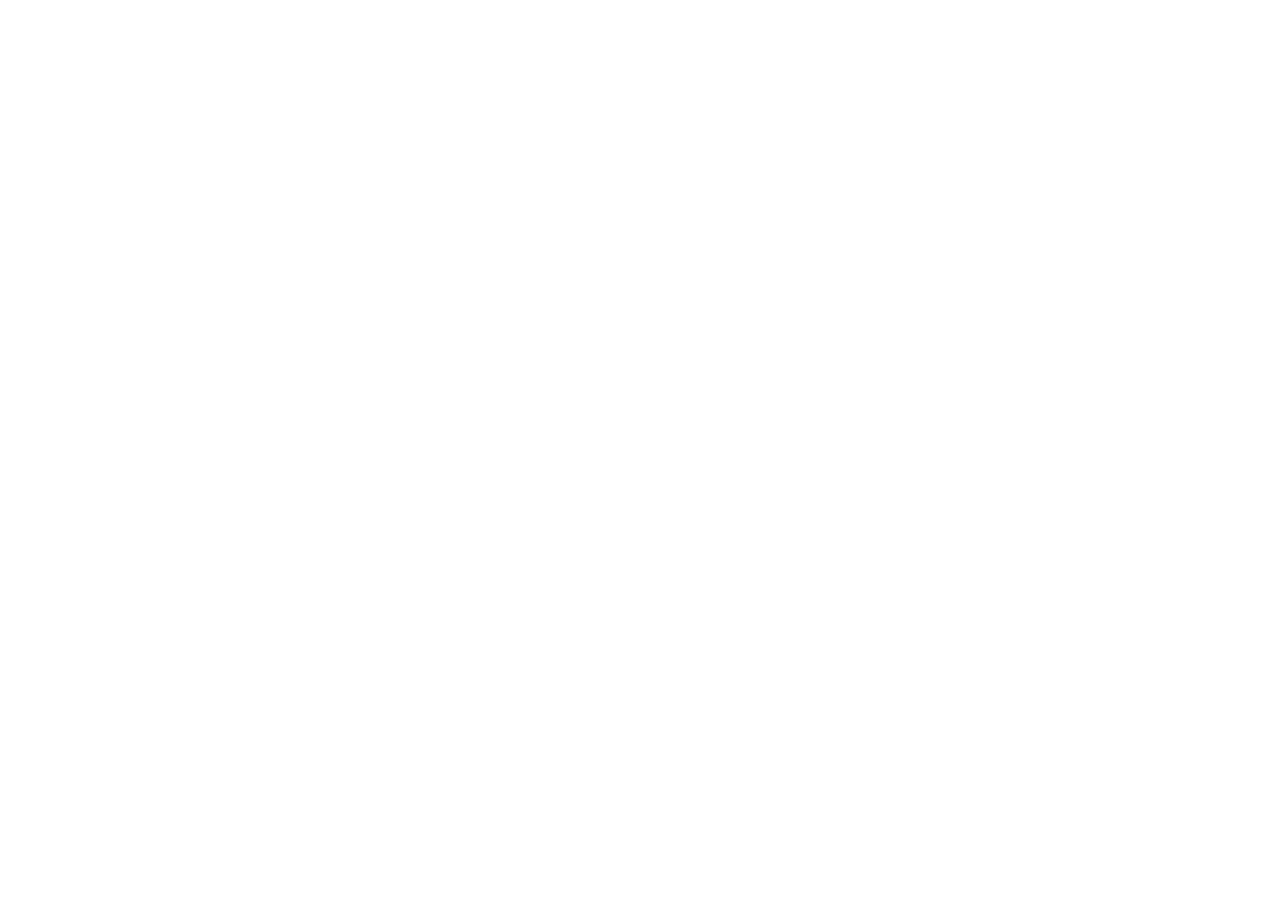
==== LCPF-TECH/index.html @ 7786116d "Initial commit" ====
<!DOCTYPE html>
<html lang="en">
<head>
    <meta charset="UTF-8">
    <meta http-equiv="X-UA-Compatible" content="IE=edge">
    <meta name="viewport" content="width=device-width, initial-scale=1.0">
    <title>LCPF TECH</title>
</head>
<body>
    
</body>
</html>
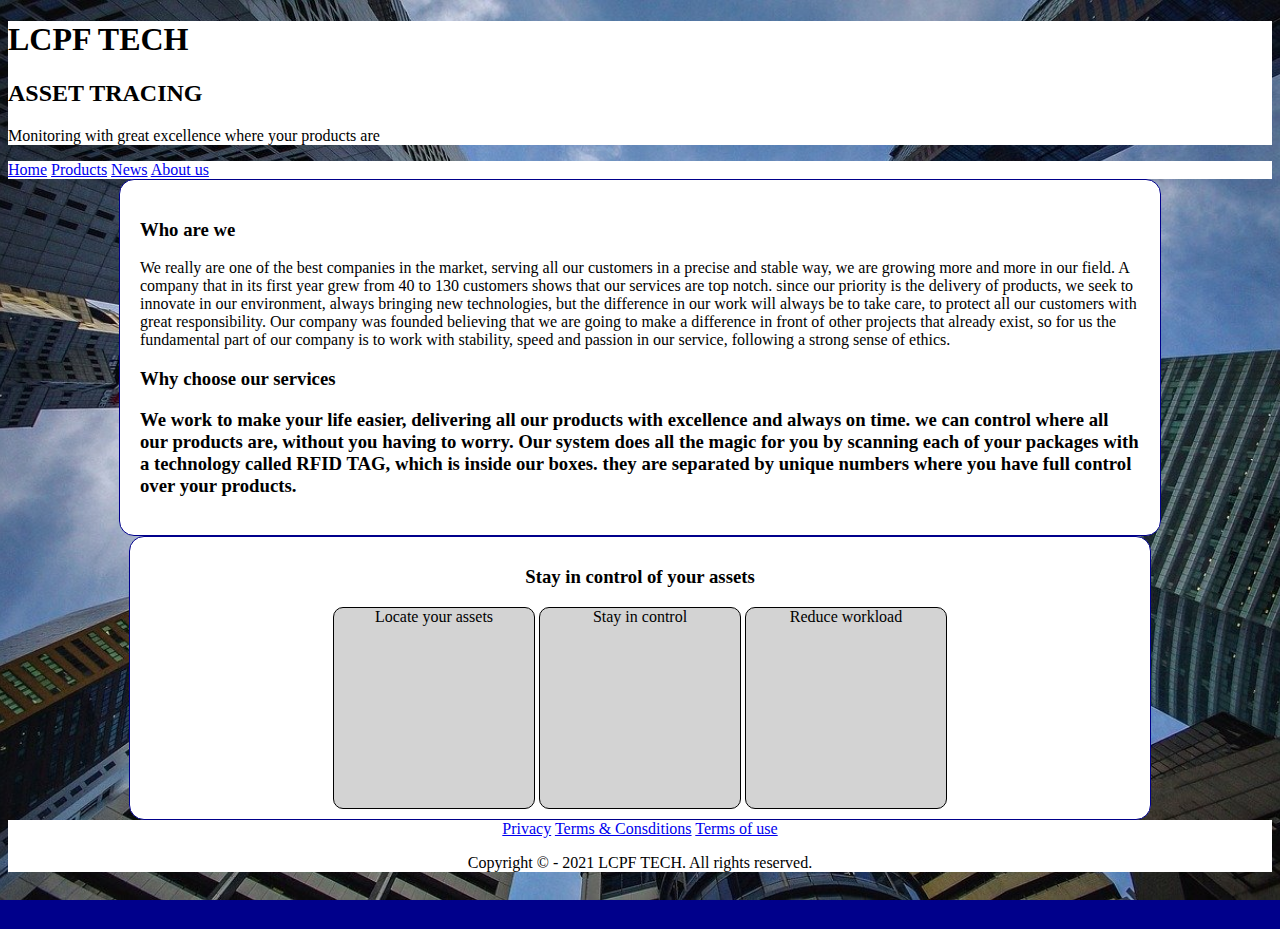
==== commit 245b55a8: "Updates" ====
--- a/LCPF-TECH/index.html
+++ b/LCPF-TECH/index.html
@@ -5,8 +5,53 @@
     <meta http-equiv="X-UA-Compatible" content="IE=edge">
     <meta name="viewport" content="width=device-width, initial-scale=1.0">
     <title>LCPF TECH</title>
+    <link rel="stylesheet" href="style.css">
+    
 </head>
 <body>
-    
+    <header>
+        <h1>LCPF TECH</h1>
+        <h2>ASSET TRACING</h2>
+        <p>Monitoring with great excellence where your products are</p>
+    </header>
+    <nav>
+        <a href="#">Home</a>
+        <a href="#">Products</a>
+        <a href="#">News</a>
+        <a href="#">About us</a>
+    </nav>
+    <main>
+        <article>
+            <h3>Who are we</h3>
+            <p>
+                We really are one of the best companies in the market, serving all our customers in a precise and stable way, we are growing more and more in our field. A company that in its first year grew from 40 to 130 customers shows that our services are top notch. since our priority is the delivery of products, we seek to innovate in our environment, always bringing new technologies, but the difference in our work will always be to take care, to protect all our customers with great responsibility. Our company was founded believing that we are going to make a difference in front of other projects that already exist, so for us the fundamental part of our company is to work with stability, speed and passion in our service, following a strong sense of ethics.
+            </p>
+            <h3>
+                Why choose our services
+                <p>
+                    We work to make your life easier, delivering all our products with excellence and always on time. we can control where all our products are, without you having to worry. Our system does all the magic for you by scanning each of your packages with a technology called RFID TAG, which is inside our boxes.
+                    they are separated by unique numbers where you have full control over your products.
+                </p>
+            </h3>
+        </article>
+        <aside>
+            <h3>Stay in control of your assets</h3>
+            <div class="square">
+                Locate your assets
+            </div>
+            <div class="square">
+                Stay in control
+            </div>
+            <div class="square">
+                Reduce workload
+            </div>
+        </aside>
+    </main>
+    <footer>
+        <a href="#">Privacy</a>
+        <a href="#">Terms & Consditions</a>
+        <a href="#">Terms of use</a>
+        <p>Copyright &copy; - 2021 LCPF TECH. All rights reserved.</p>
+    </footer>
 </body>
 </html>--- a/LCPF-TECH/style.css
+++ b/LCPF-TECH/style.css
@@ -0,0 +1,54 @@
+@charset "UFT-8";
+
+body{
+    height: 100vh;
+    background-color: darkblue;
+    background-image: url(image/wallpaper002.jpg);
+    background-position: center center;
+    background-repeat: no-repeat;
+    background-size: cover;
+    background-attachment: fixed;
+}
+
+header{
+    background-color: white;
+
+}
+
+nav{
+    background-color: white;
+}
+
+
+article{
+    background-color: white;
+    max-width: 1000px;
+    padding: 20px;
+    margin: auto;
+    border: 1px solid darkblue;
+    border-radius: 15px;
+}
+
+aside{
+    background-color: white;
+    max-width: 1000px;
+    padding: 10px;
+    margin: auto;
+    border: 1px solid darkblue;
+    border-radius: 15px;
+    text-align: center;
+}
+
+.square{
+    display: inline-block;
+    border: 1px solid black;
+    border-radius: 10px;
+    background-color: lightgray;
+    width: 200px;
+    height: 200px;
+}
+
+footer{
+    background-color: white;
+    text-align: center;
+}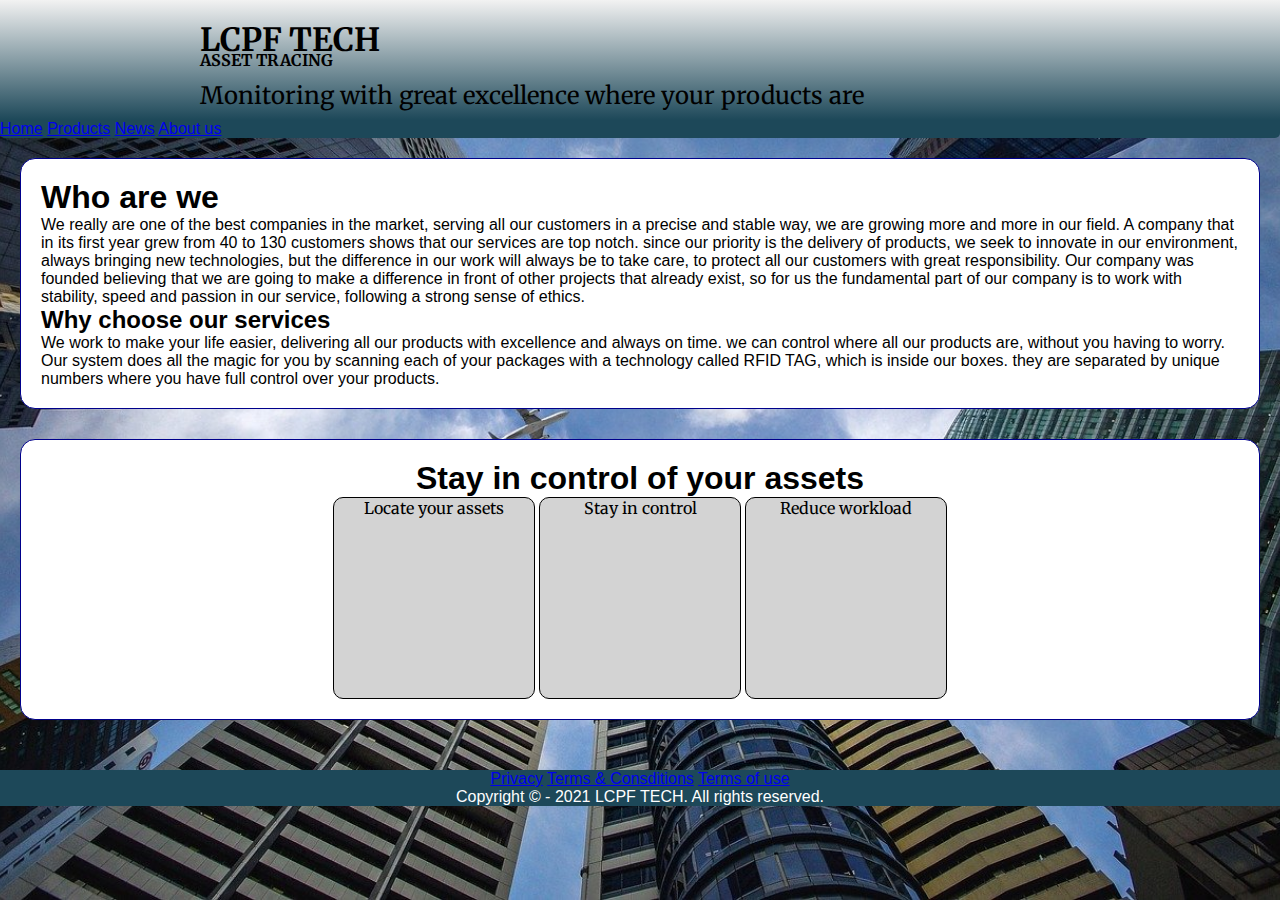
==== commit 9636608f: "update" ====
--- a/LCPF-TECH/index.html
+++ b/LCPF-TECH/index.html
@@ -22,20 +22,18 @@
     </nav>
     <main>
         <article>
-            <h3>Who are we</h3>
+            <h1>Who are we</h1>
             <p>
                 We really are one of the best companies in the market, serving all our customers in a precise and stable way, we are growing more and more in our field. A company that in its first year grew from 40 to 130 customers shows that our services are top notch. since our priority is the delivery of products, we seek to innovate in our environment, always bringing new technologies, but the difference in our work will always be to take care, to protect all our customers with great responsibility. Our company was founded believing that we are going to make a difference in front of other projects that already exist, so for us the fundamental part of our company is to work with stability, speed and passion in our service, following a strong sense of ethics.
             </p>
-            <h3>
-                Why choose our services
-                <p>
-                    We work to make your life easier, delivering all our products with excellence and always on time. we can control where all our products are, without you having to worry. Our system does all the magic for you by scanning each of your packages with a technology called RFID TAG, which is inside our boxes.
-                    they are separated by unique numbers where you have full control over your products.
-                </p>
-            </h3>
+            <h2>Why choose our services</h2>
+            <p>
+                We work to make your life easier, delivering all our products with excellence and always on time. we can control where all our products are, without you having to worry. Our system does all the magic for you by scanning each of your packages with a technology called RFID TAG, which is inside our boxes.
+                they are separated by unique numbers where you have full control over your products.
+            </p>
         </article>
         <aside>
-            <h3>Stay in control of your assets</h3>
+            <h1>Stay in control of your assets</h1>
             <div class="square">
                 Locate your assets
             </div>
--- a/LCPF-TECH/style.css
+++ b/LCPF-TECH/style.css
@@ -1,4 +1,22 @@
 @charset "UFT-8";
+
+@import url('https://fonts.googleapis.com/css2?family=Merriweather&display=swap');
+
+:root{
+    --color0: #F2F2F2;
+    --color1: #66D9B8;
+    --color2: #51A696;
+    --color3: #296B73;
+    --color4: #1D4859;
+
+    --standard-font: Arial, Verdana, Helvetica, sans-serif;
+    --featured-font: 'Merriweather', serif;
+}
+
+*{
+    margin: 0px;
+    padding: 0px;
+}
 
 body{
     height: 100vh;
@@ -8,35 +26,58 @@
     background-repeat: no-repeat;
     background-size: cover;
     background-attachment: fixed;
+    font-family: var(--standard-font);
 }
 
 header{
-    background-color: white;
+    background-image: linear-gradient(to bottom, var(--color0), var(--color4));
+    font-family: var(--featured-font);
+    min-height: 100px;
+    padding-left: 200px;
+    padding-top: 20px;
+}
+header > h1{
 
 }
 
-nav{
-    background-color: white;
+header > h2{
+    font-size: 1em;
+    margin-top: -10px;
+    margin-bottom: 10px;
+}
+header > p{
+    font-size: 1.5em;
 }
 
+nav{
+    background-color: var(--color4);
+    border-bottom-left-radius: 5px;
+    border-bottom-right-radius: 5px;
+}
+
+main {
+    padding: 20px;
+}
 
 article{
     background-color: white;
-    max-width: 1000px;
+    max-width: 1200px;
     padding: 20px;
     margin: auto;
     border: 1px solid darkblue;
     border-radius: 15px;
+    margin-bottom: 30px;
 }
 
 aside{
     background-color: white;
-    max-width: 1000px;
-    padding: 10px;
+    max-width: 1200px;
+    padding: 20px;
     margin: auto;
     border: 1px solid darkblue;
     border-radius: 15px;
     text-align: center;
+    margin-bottom: 30px;
 }
 
 .square{
@@ -46,9 +87,12 @@
     background-color: lightgray;
     width: 200px;
     height: 200px;
+    font-family: var(--featured-font);
 }
 
 footer{
-    background-color: white;
+    background-color: var(--color4);
+    color: white;
     text-align: center;
+    margin-bottom: 0px;
 }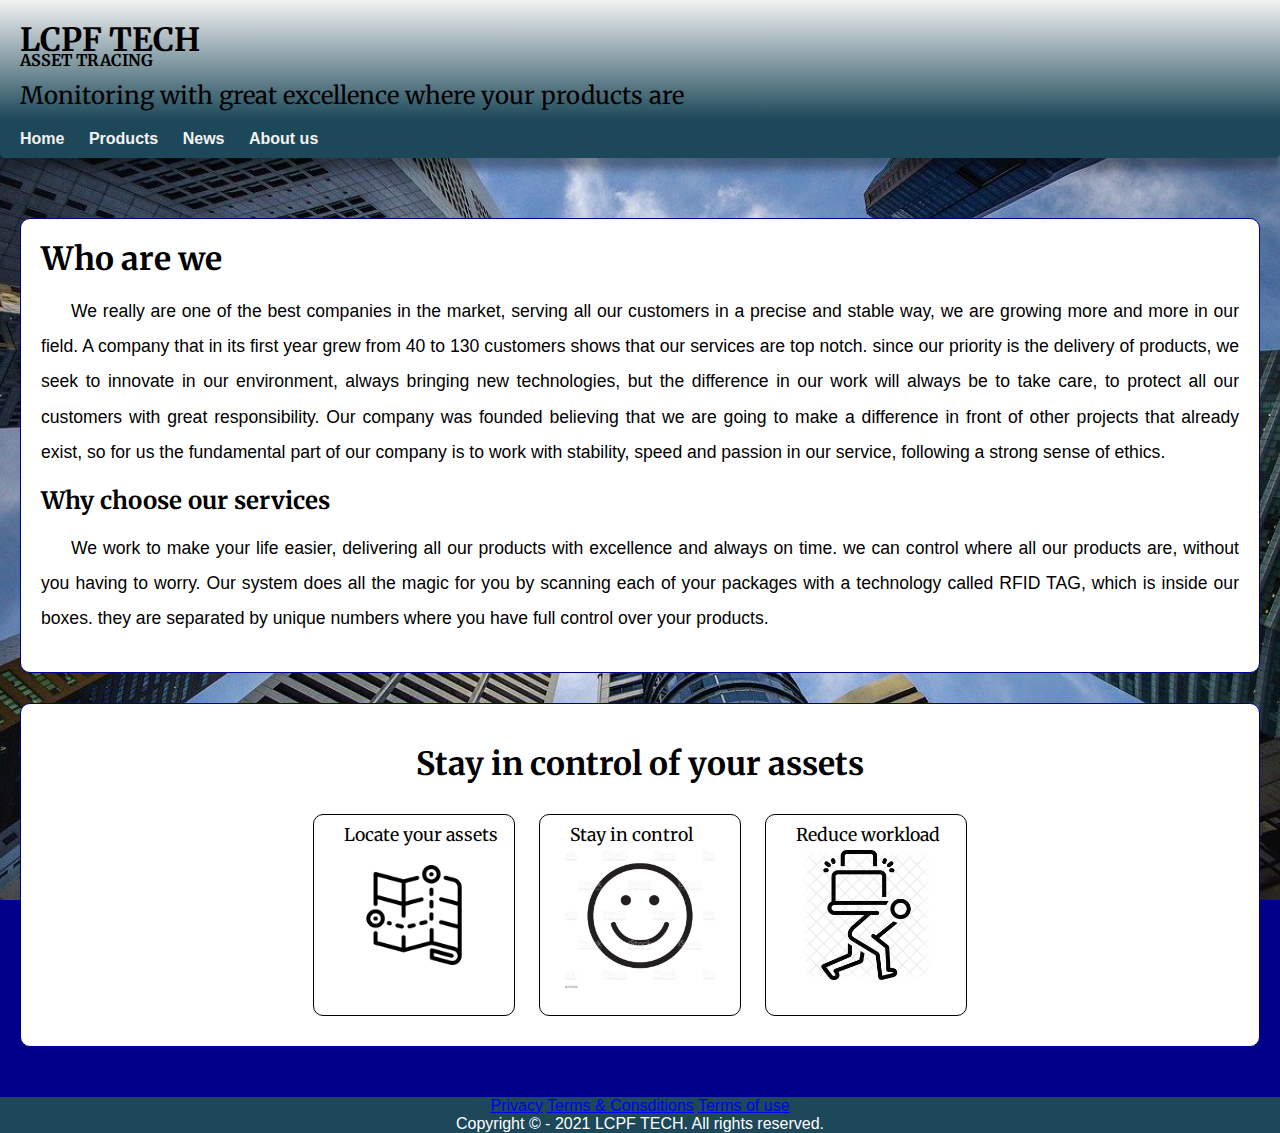
==== commit f180387f: "upDate" ====
--- a/LCPF-TECH/index.html
+++ b/LCPF-TECH/index.html
@@ -34,14 +34,14 @@
         </article>
         <aside>
             <h1>Stay in control of your assets</h1>
-            <div class="square">
-                Locate your assets
+            <div class="square" id="map">
+                <p>Locate your assets</p>
             </div>
-            <div class="square">
-                Stay in control
+            <div class="square" id="happy">
+                <p>Stay in control</p>
             </div>
-            <div class="square">
-                Reduce workload
+            <div class="square" id="workload">
+                <p>Reduce workload</p>
             </div>
         </aside>
     </main>
--- a/LCPF-TECH/style.css
+++ b/LCPF-TECH/style.css
@@ -33,11 +33,8 @@
     background-image: linear-gradient(to bottom, var(--color0), var(--color4));
     font-family: var(--featured-font);
     min-height: 100px;
-    padding-left: 200px;
+    padding-left: 20px;
     padding-top: 20px;
-}
-header > h1{
-
 }
 
 header > h2{
@@ -53,10 +50,32 @@
     background-color: var(--color4);
     border-bottom-left-radius: 5px;
     border-bottom-right-radius: 5px;
+    padding: 10px;
+    box-shadow: 0px 11px 9px rgba(0, 0, 0, 0.322);
+    margin-bottom: 40px;
+}
+nav > a{
+    color: var(--color0);
+    padding: 10px;
+    text-decoration: none;
+    font-weight: bold;
+    transition-duration: .5s;
+    border-radius: 5px;
+}
+nav > a:hover{
+    background-color: var(--color3);
+    color: var(--color4);
 }
 
 main {
     padding: 20px;
+}
+main p{
+    margin: 15px 0px ;
+    text-align: justify;
+    text-indent: 30px;
+    font-size: 1.1em;
+    line-height: 2em;
 }
 
 article{
@@ -65,8 +84,12 @@
     padding: 20px;
     margin: auto;
     border: 1px solid darkblue;
-    border-radius: 15px;
+    border-radius: 10px;
     margin-bottom: 30px;
+}
+
+article > h1,h2{
+    font-family: var(--featured-font);
 }
 
 aside{
@@ -75,7 +98,7 @@
     padding: 20px;
     margin: auto;
     border: 1px solid darkblue;
-    border-radius: 15px;
+    border-radius: 10px;
     text-align: center;
     margin-bottom: 30px;
 }
@@ -84,10 +107,39 @@
     display: inline-block;
     border: 1px solid black;
     border-radius: 10px;
-    background-color: lightgray;
+    background-color: white;
     width: 200px;
     height: 200px;
     font-family: var(--featured-font);
+    margin: 10px;
+}
+
+div#map{
+    background-image: url(image/map.png);
+    background-size: 100px;
+    background-repeat: no-repeat;
+    background-position: center center
+    
+}
+div#happy{
+    background-image: url(image/happy.jpg);
+    background-size: 150px;
+    background-repeat: no-repeat;
+    background-position: center center;
+}
+div#workload{
+    background-image: url(image/workload.png);
+    background-size: 130px;
+    background-repeat: no-repeat;
+    background-position: center center;
+}
+div > p{
+    margin-top: 3px;
+}
+
+aside > h1{
+    font-family: var(--featured-font);
+    padding: 20px;
 }
 
 footer{
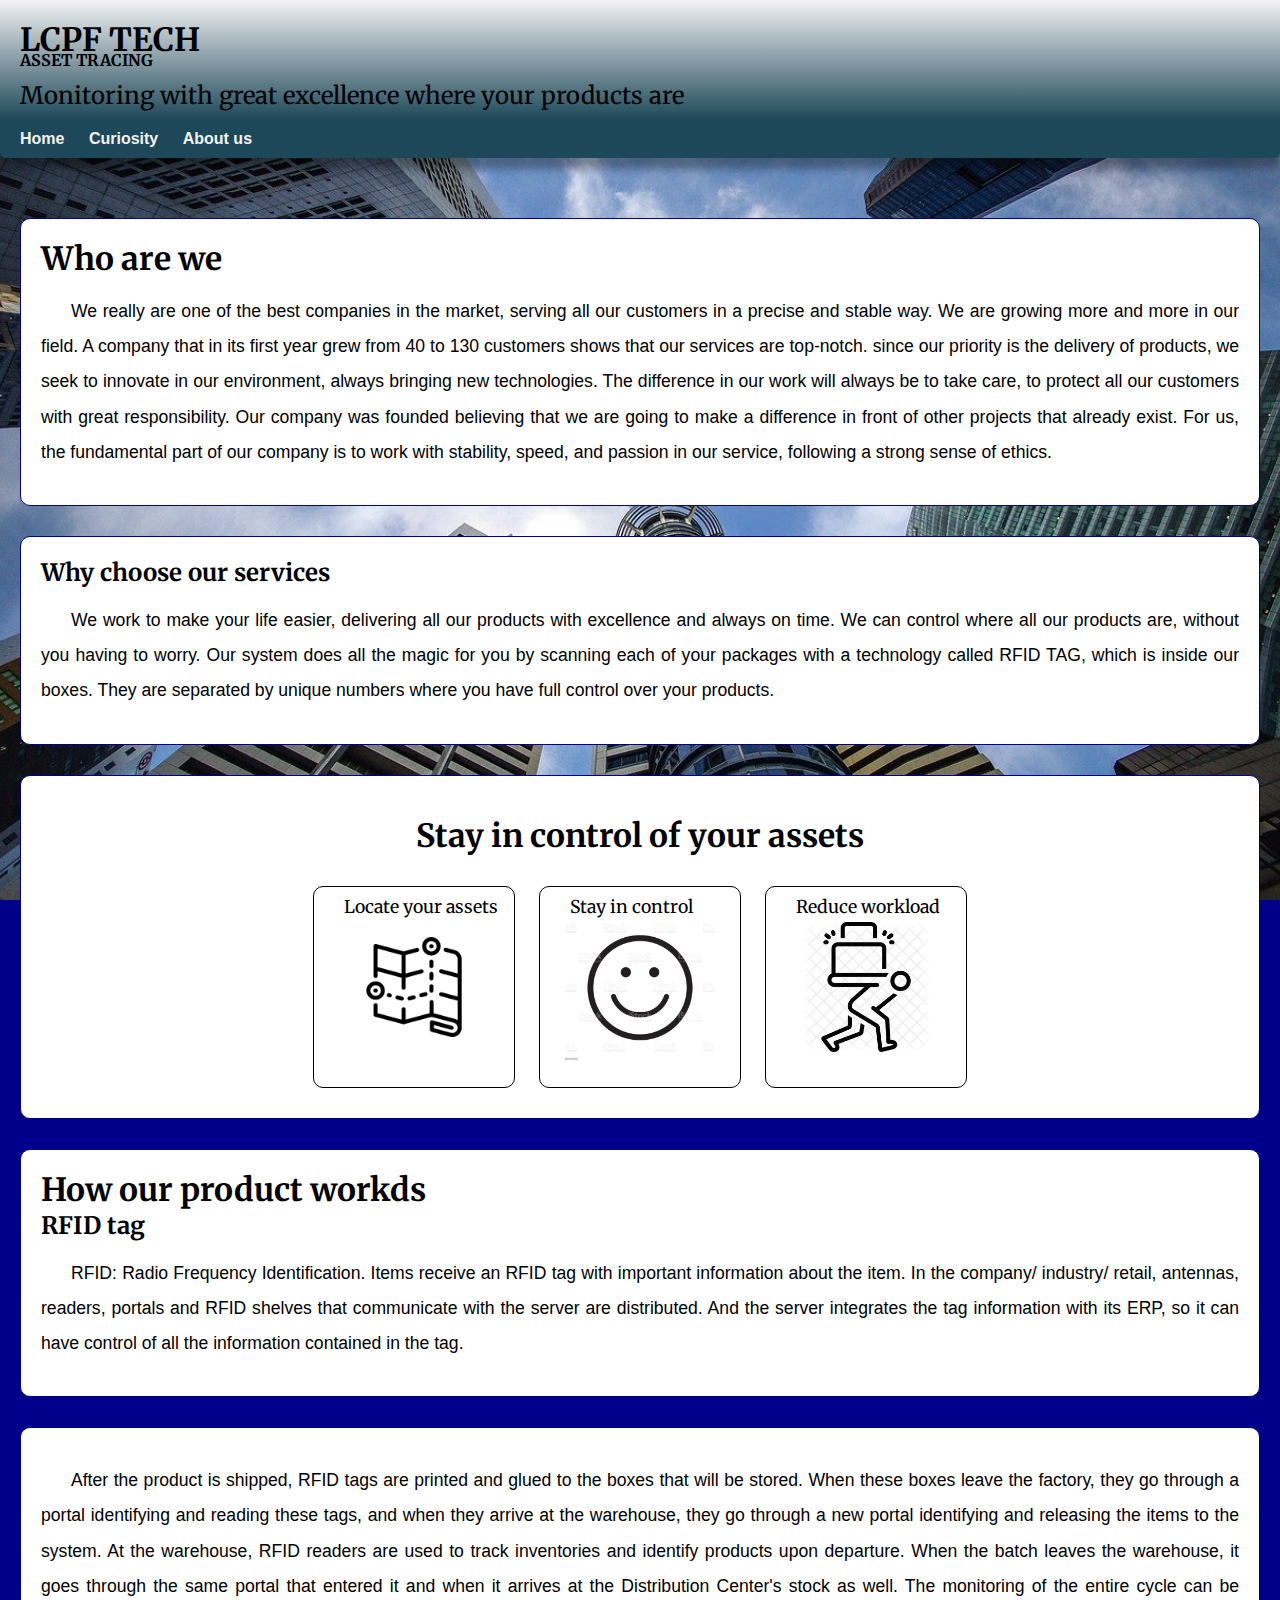
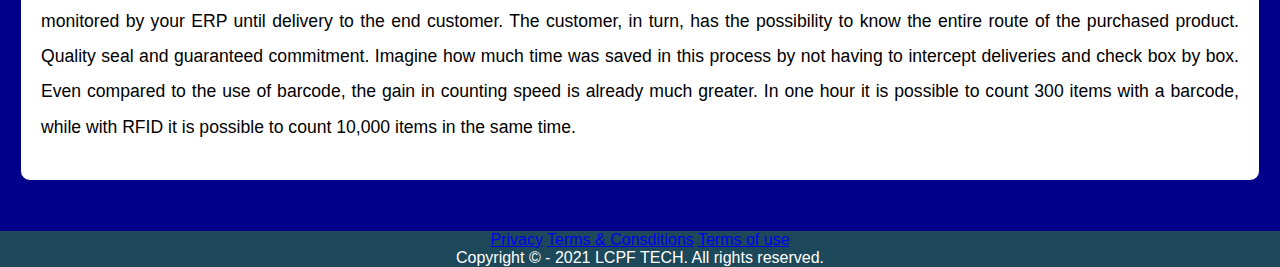
==== commit 95fd588e: "update" ====
--- a/LCPF-TECH/index.html
+++ b/LCPF-TECH/index.html
@@ -15,35 +15,61 @@
         <p>Monitoring with great excellence where your products are</p>
     </header>
     <nav>
-        <a href="#">Home</a>
-        <a href="#">Products</a>
-        <a href="#">News</a>
-        <a href="#">About us</a>
+        <a href="index.html">Home</a>
+        <a href="curiosity.html">Curiosity</a>
+        <a href="about">About us</a>
     </nav>
     <main>
         <article>
             <h1>Who are we</h1>
             <p>
-                We really are one of the best companies in the market, serving all our customers in a precise and stable way, we are growing more and more in our field. A company that in its first year grew from 40 to 130 customers shows that our services are top notch. since our priority is the delivery of products, we seek to innovate in our environment, always bringing new technologies, but the difference in our work will always be to take care, to protect all our customers with great responsibility. Our company was founded believing that we are going to make a difference in front of other projects that already exist, so for us the fundamental part of our company is to work with stability, speed and passion in our service, following a strong sense of ethics.
+                We really are one of the best companies in the market, serving all our customers in a precise and stable way. We are growing more and more in our field. A company that in its first year grew from 40 to 130 customers shows that our services are top-notch. since our priority is the delivery of products, we seek to innovate in our environment, always bringing new technologies. The difference in our work will always be to take care, to protect all our customers with great responsibility. Our company was founded believing that we are going to make a difference in front of other projects that already exist. For us, the fundamental part of our company is to work with stability, speed, and passion in our service, following a strong sense of ethics.
             </p>
+        </article>
+        <article>
             <h2>Why choose our services</h2>
             <p>
-                We work to make your life easier, delivering all our products with excellence and always on time. we can control where all our products are, without you having to worry. Our system does all the magic for you by scanning each of your packages with a technology called RFID TAG, which is inside our boxes.
-                they are separated by unique numbers where you have full control over your products.
+                We work to make your life easier, delivering all our products with excellence and always on time. We can control where all our products are, without you having to worry. Our system does all the magic for you by scanning each of your packages with a technology called RFID TAG, which is inside our boxes.
+                They are separated by unique numbers where you have full control over your products.
             </p>
         </article>
         <aside>
             <h1>Stay in control of your assets</h1>
+
             <div class="square" id="map">
                 <p>Locate your assets</p>
+                <p></p>
             </div>
+
             <div class="square" id="happy">
                 <p>Stay in control</p>
             </div>
+
             <div class="square" id="workload">
                 <p>Reduce workload</p>
             </div>
         </aside>
+        <article>
+            <H1>How our product workds</H1>
+            <h2>RFID tag</h2>
+            <p>
+                RFID: Radio Frequency Identification. Items receive an RFID tag with important information about the item. In the company/ industry/ retail, antennas, readers, portals and RFID shelves that communicate with the server are distributed. And the server integrates the tag information with its ERP, so it can have control of all the information contained in the tag.
+            </p>
+        </article>
+        <div class="img">
+            
+        </div>
+        <article>
+            <p>
+                After the product is shipped, RFID tags are printed and glued to the boxes that will be stored.
+                When these boxes leave the factory, they go through a portal identifying and reading these tags, and when they arrive at the warehouse, they go through a new portal identifying and releasing the items to the system.
+                At the warehouse, RFID readers are used to track inventories and identify products upon departure.
+                When the batch leaves the warehouse, it goes through the same portal that entered it and when it arrives at the Distribution Center's stock as well.
+                The monitoring of the entire cycle can be monitored by your ERP until delivery to the end customer.
+                The customer, in turn, has the possibility to know the entire route of the purchased product. Quality seal and guaranteed commitment.
+                Imagine how much time was saved in this process by not having to intercept deliveries and check box by box. Even compared to the use of barcode, the gain in counting speed is already much greater. In one hour it is possible to count 300 items with a barcode, while with RFID it is possible to count 10,000 items in the same time.
+            </p>
+        </article>
     </main>
     <footer>
         <a href="#">Privacy</a>
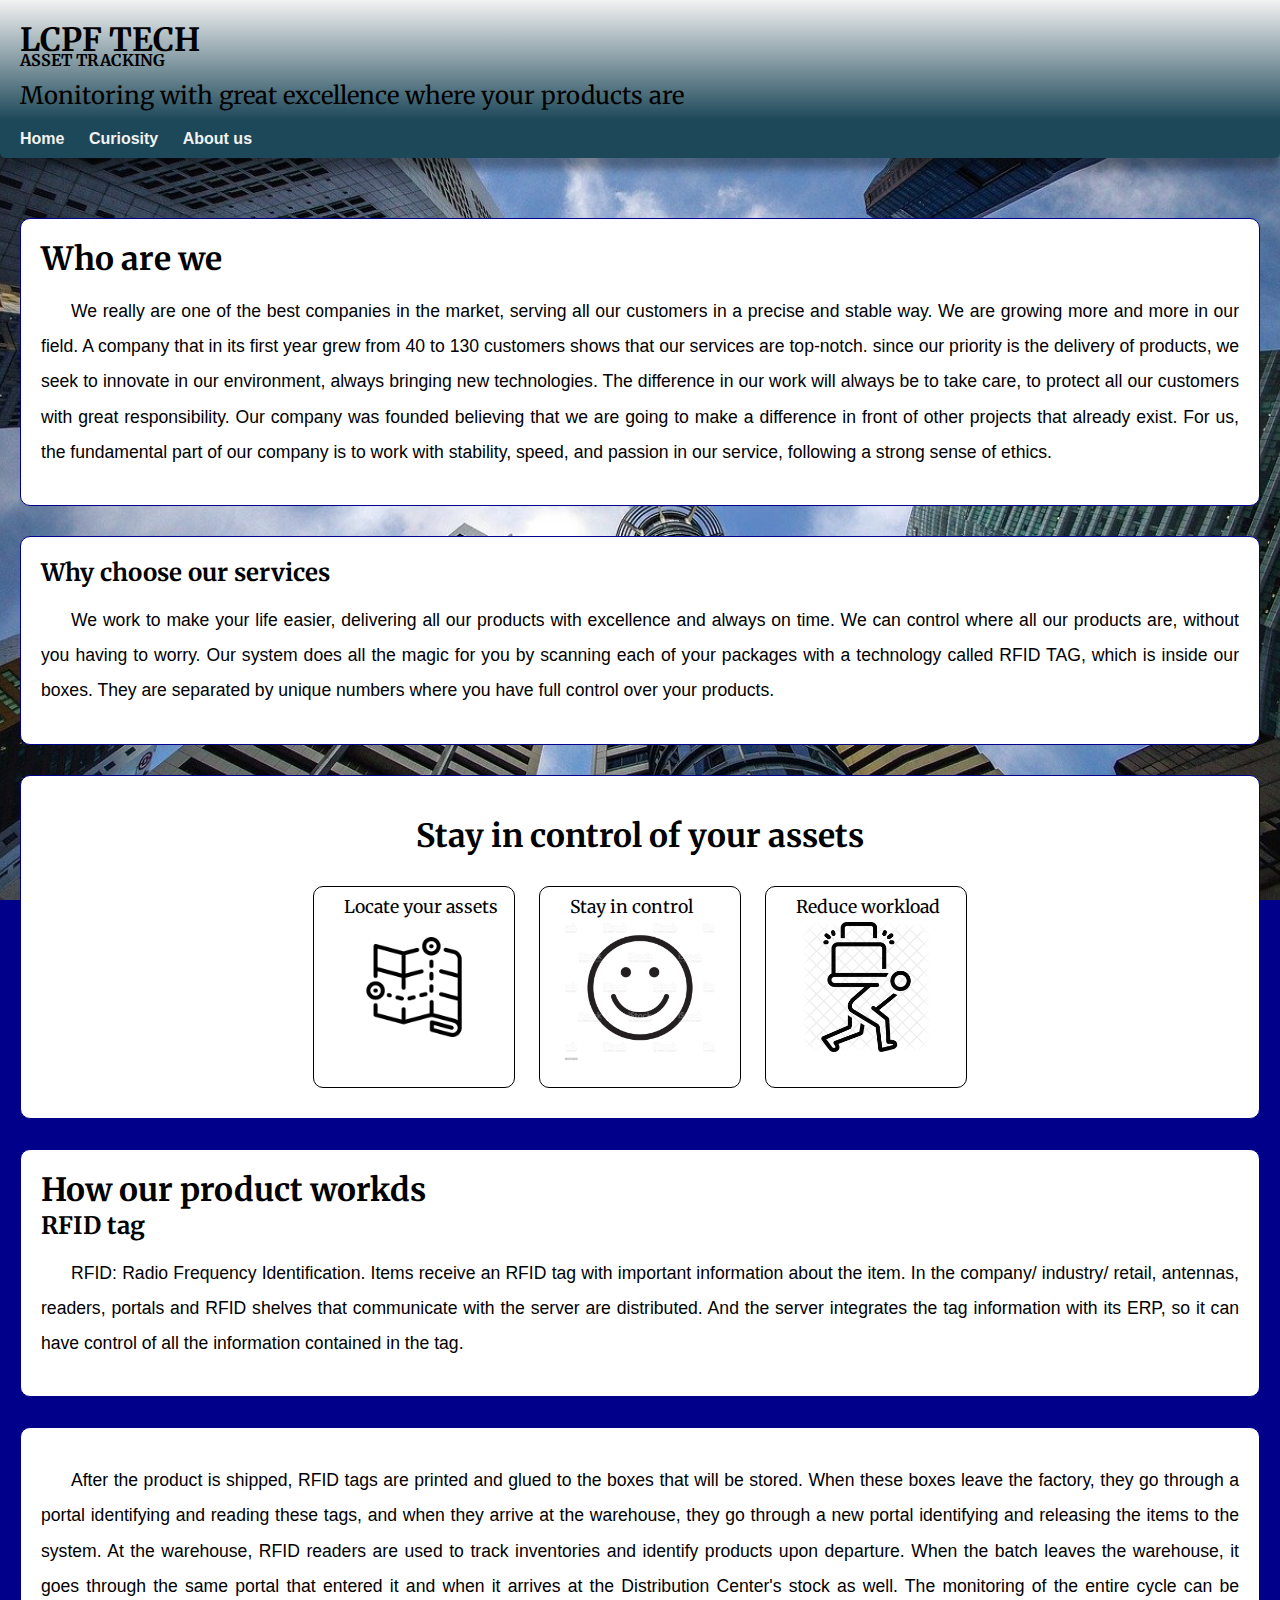
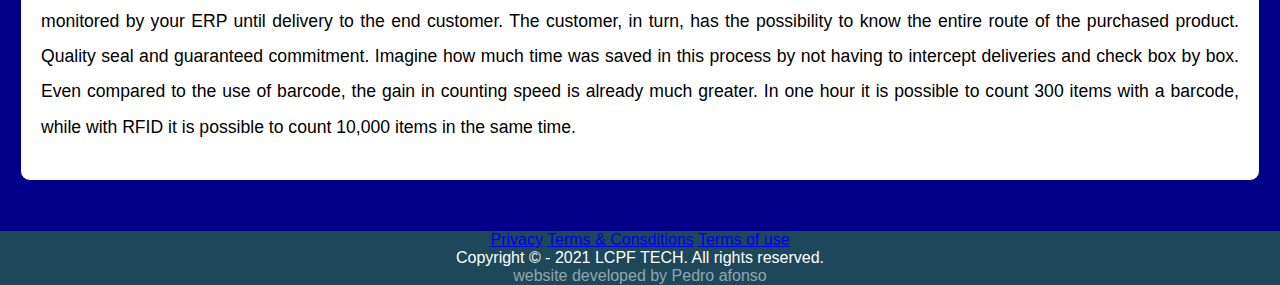
==== commit 4cdb0c0c: "upload" ====
--- a/LCPF-TECH/index.html
+++ b/LCPF-TECH/index.html
@@ -5,19 +5,20 @@
     <meta http-equiv="X-UA-Compatible" content="IE=edge">
     <meta name="viewport" content="width=device-width, initial-scale=1.0">
     <title>LCPF TECH</title>
+    <link rel="shortcut icon" href="image/favicon.png" type="image/x-icon">
     <link rel="stylesheet" href="style.css">
     
 </head>
 <body>
     <header>
         <h1>LCPF TECH</h1>
-        <h2>ASSET TRACING</h2>
+        <h2>ASSET TRACKING</h2>
         <p>Monitoring with great excellence where your products are</p>
     </header>
     <nav>
         <a href="index.html">Home</a>
         <a href="curiosity.html">Curiosity</a>
-        <a href="about">About us</a>
+        <a href="about.html">About us</a>
     </nav>
     <main>
         <article>
@@ -76,6 +77,7 @@
         <a href="#">Terms & Consditions</a>
         <a href="#">Terms of use</a>
         <p>Copyright &copy; - 2021 LCPF TECH. All rights reserved.</p>
+        <p style="color: rgba(255, 255, 255, 0.527);">website developed by <a href="https://github.com/Affns0" style="color: rgba(255, 255, 255, 0.527); text-decoration: none;">Pedro afonso</a></p>
     </footer>
 </body>
 </html>